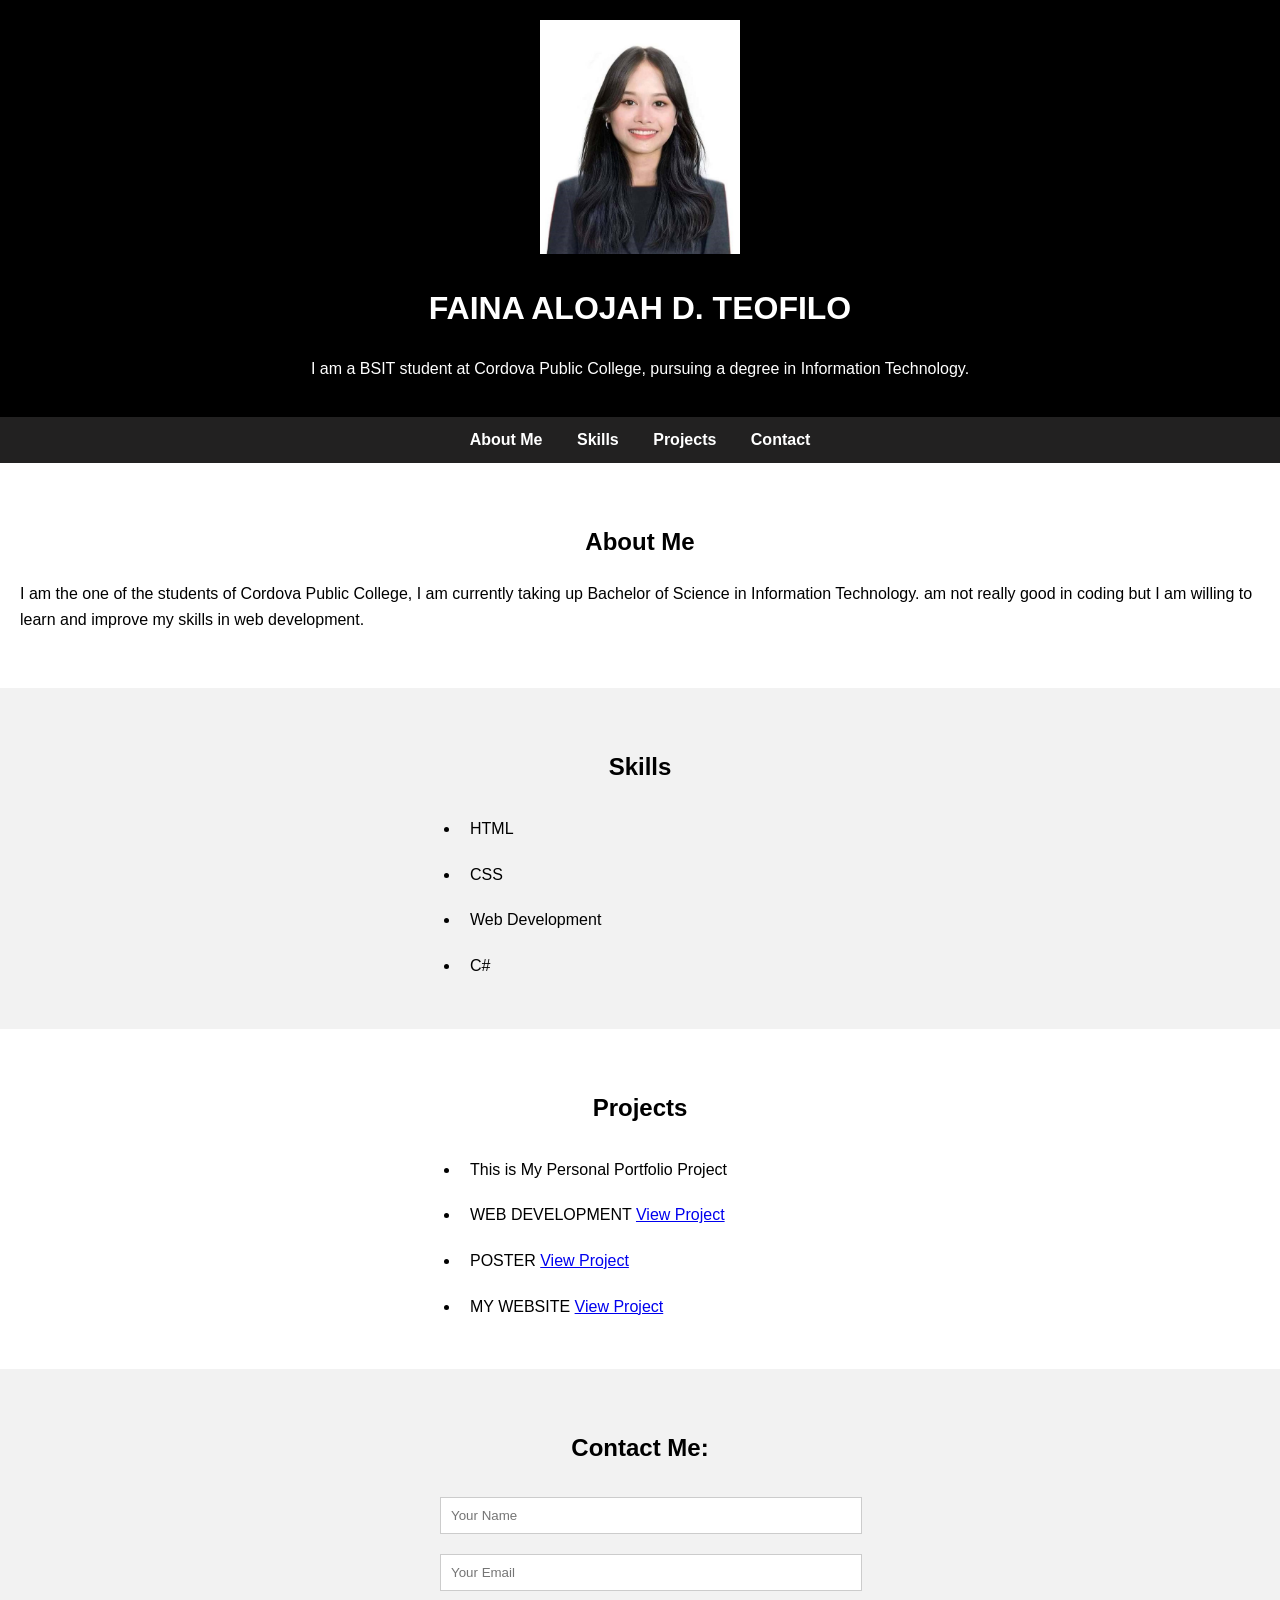
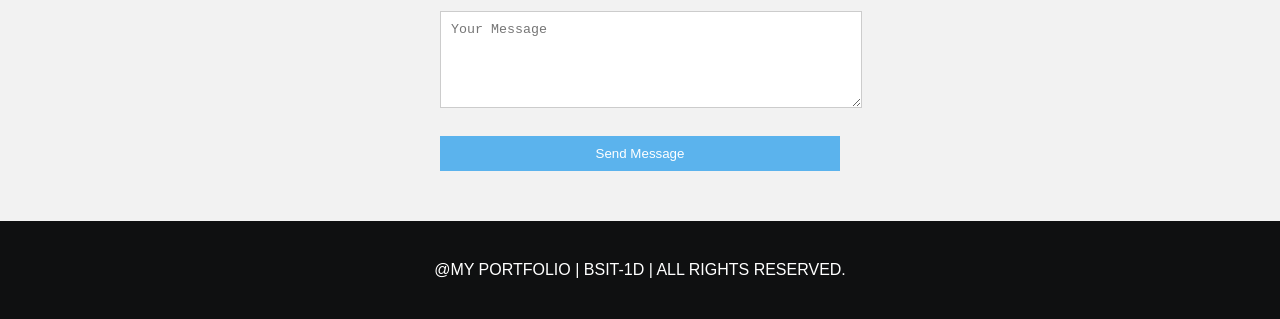
==== FAINA-WEB PORTFOLIO/index.html @ 2557fc45 "Add files via upload" ====
<!DOCTYPE html>
<html lang="en">
<head>
    <meta charset="UTF-8">
    <meta name="viewport" content="width=device-width, initial-scale=1.0">
    <link rel="stylesheet" href="style.css">
   <title>My Portfolio</title>
</head>
<body>

<!--Header-->
<header>
    <img src="FAINZ.jpg" alt="Your Picture" width="200">
    <h1>FAINA ALOJAH D. TEOFILO</h1>
    <p>I am a BSIT student at Cordova Public College, pursuing a degree in Information Technology.</p>  

</header>

<!--Navagation-->
  <nav>
        <a href="#about">About Me</a>
        <a href="#skills">Skills</a>
        <a href="#projects">Projects</a>
        <a href="#contact">Contact</a>
  </nav>

<!--About Me-->
<section id="about">
    <h2>About Me</h2>
    <p>
        I am the one of the students of Cordova Public College, 
        I am currently taking up Bachelor of Science in Information Technology.
         am not really good in coding but I am willing to learn and improve my skills in web development. 
    </p>
</section>
<!--Skills-->
<section id="skills">
    <h2>Skills</h2>
    <ul>
        <li>HTML</li>
        <li>CSS</li>
        <li>Web Development</li>
        <li>C#</li>
    </ul>
</section>

<!--Projects-->
<section id="projects">
    <h2>Projects</h2>
    <ul>
        <li>This is My Personal Portfolio Project</li>
        <li>WEB DEVELOPMENT
             
            <a href="https://unrivaled-sunflower-cbdaae.netlify.app/" target="_blank">View Project</a>
        </li>

        <li>POSTER
            <a href="https://lustrous-lokum-39479d.netlify.app/" target="_blank">View Project</a>
        </li>
        <li> MY WEBSITE
            <a href="https://stellar-duckanoo-d0e273.netlify.app/" target="_blank">View Project</a>
        </li>
    </ul>
</section>

<!--Contact-->
<section id="contact">
    <h2>Contact Me:</h2>
    <form>
        <input type="text" placeholder="Your Name" required>
        <input type="email" placeholder="Your Email" required>
        <textarea rows="5" placeholder="Your Message" required></textarea>
        <input type="submit" value="Send Message">
    </form>
</section>

<!--Footer-->
<footer>
    <p>@MY PORTFOLIO | BSIT-1D | ALL RIGHTS RESERVED.</p>
    
</body>
</html>
---- FAINA-WEB PORTFOLIO/style.css ----
body
{
 margin: 0;
 font-family:  arial, sans-serif;
 line-height: 1.6;
}

/* Header */
header{
    background-color: #000000;
    color: #fff;
    text-align: center;
    padding: 20px;
}

/* Navigation */

nav{
    background-color: #222121;
    text-align: center;
    padding: 10px;
}

nav a{
    color: #fff;
    margin: 0 15px;
    text-decoration: none;
    font-weight: bold;
}

nav a:hover{
   color:gold
}

/* Section*/

section{
    padding: 40px 20px;
}

/* Alternative background */
section:nth-child(even){
    background-color: #f2f2f2;
}

/*Headings*/

h2{
    text-align: center;
    color:black

}

/* Skills */
ul{
    max-width: 400px;
    margin: auto;

}

li{
    padding: 10px;
}
/* Projects */
.project{
    border: 1px solid #ccc;

}

/* Form or Contact */
form{
    max-width: 400px;
    margin: auto;

}

input, textarea{
    width: 100%;
    padding: 10px;
    margin: 10px 0;
    border: 1px solid #ccc;
}

input[type="submit"]{
    background-color: #5bb3ed;
    color: #fff;
    border: none;
    cursor: pointer;
}

input[type="submit"]:hover{
    background-color: #101011;
}

/* Footer */
footer{
    background-color: #0f1011;
    color: #fff;
    text-align: center;
    padding: 20px;
}
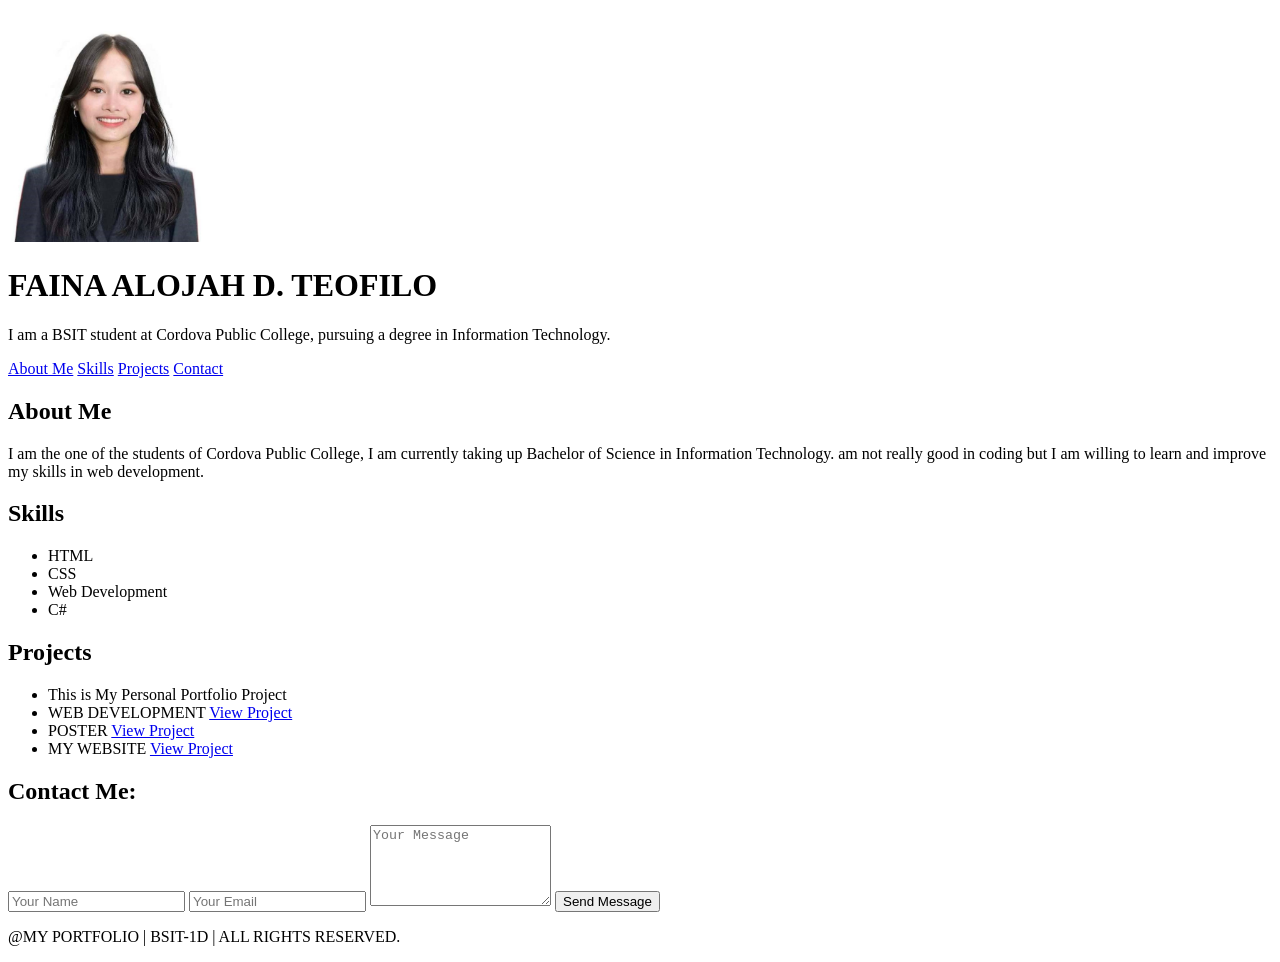
==== commit aa6d1546: "Refactr index.html Updated the HTML structure and corrected the stylesheet path." ====
--- a/FAINA-WEB PORTFOLIO/index.html
+++ b/FAINA-WEB PORTFOLIO/index.html
@@ -3,7 +3,7 @@
 <head>
     <meta charset="UTF-8">
     <meta name="viewport" content="width=device-width, initial-scale=1.0">
-    <link rel="stylesheet" href="style.css">
+    <link rel="stylesheet" href="/asset/style.css">
    <title>My Portfolio</title>
 </head>
 <body>
@@ -79,4 +79,4 @@
     <p>@MY PORTFOLIO | BSIT-1D | ALL RIGHTS RESERVED.</p>
     
 </body>
-</html>+</html>
